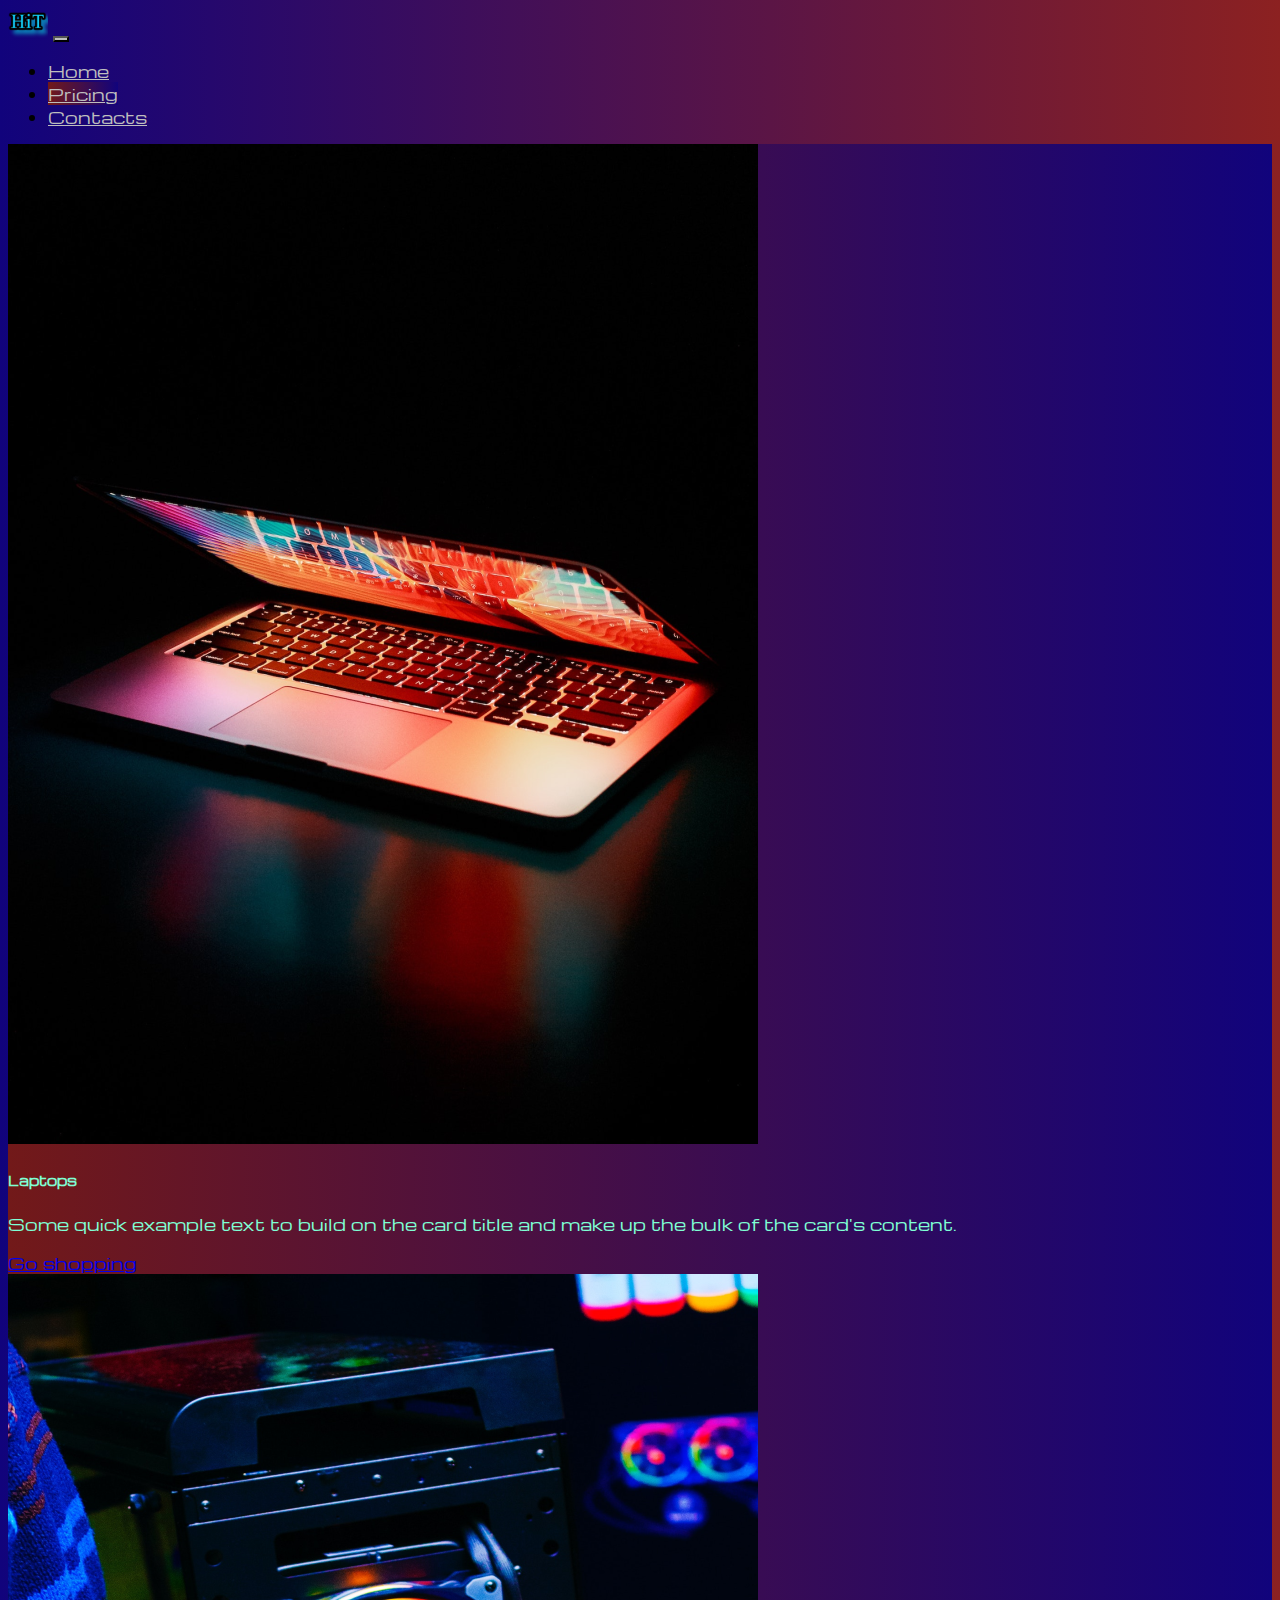
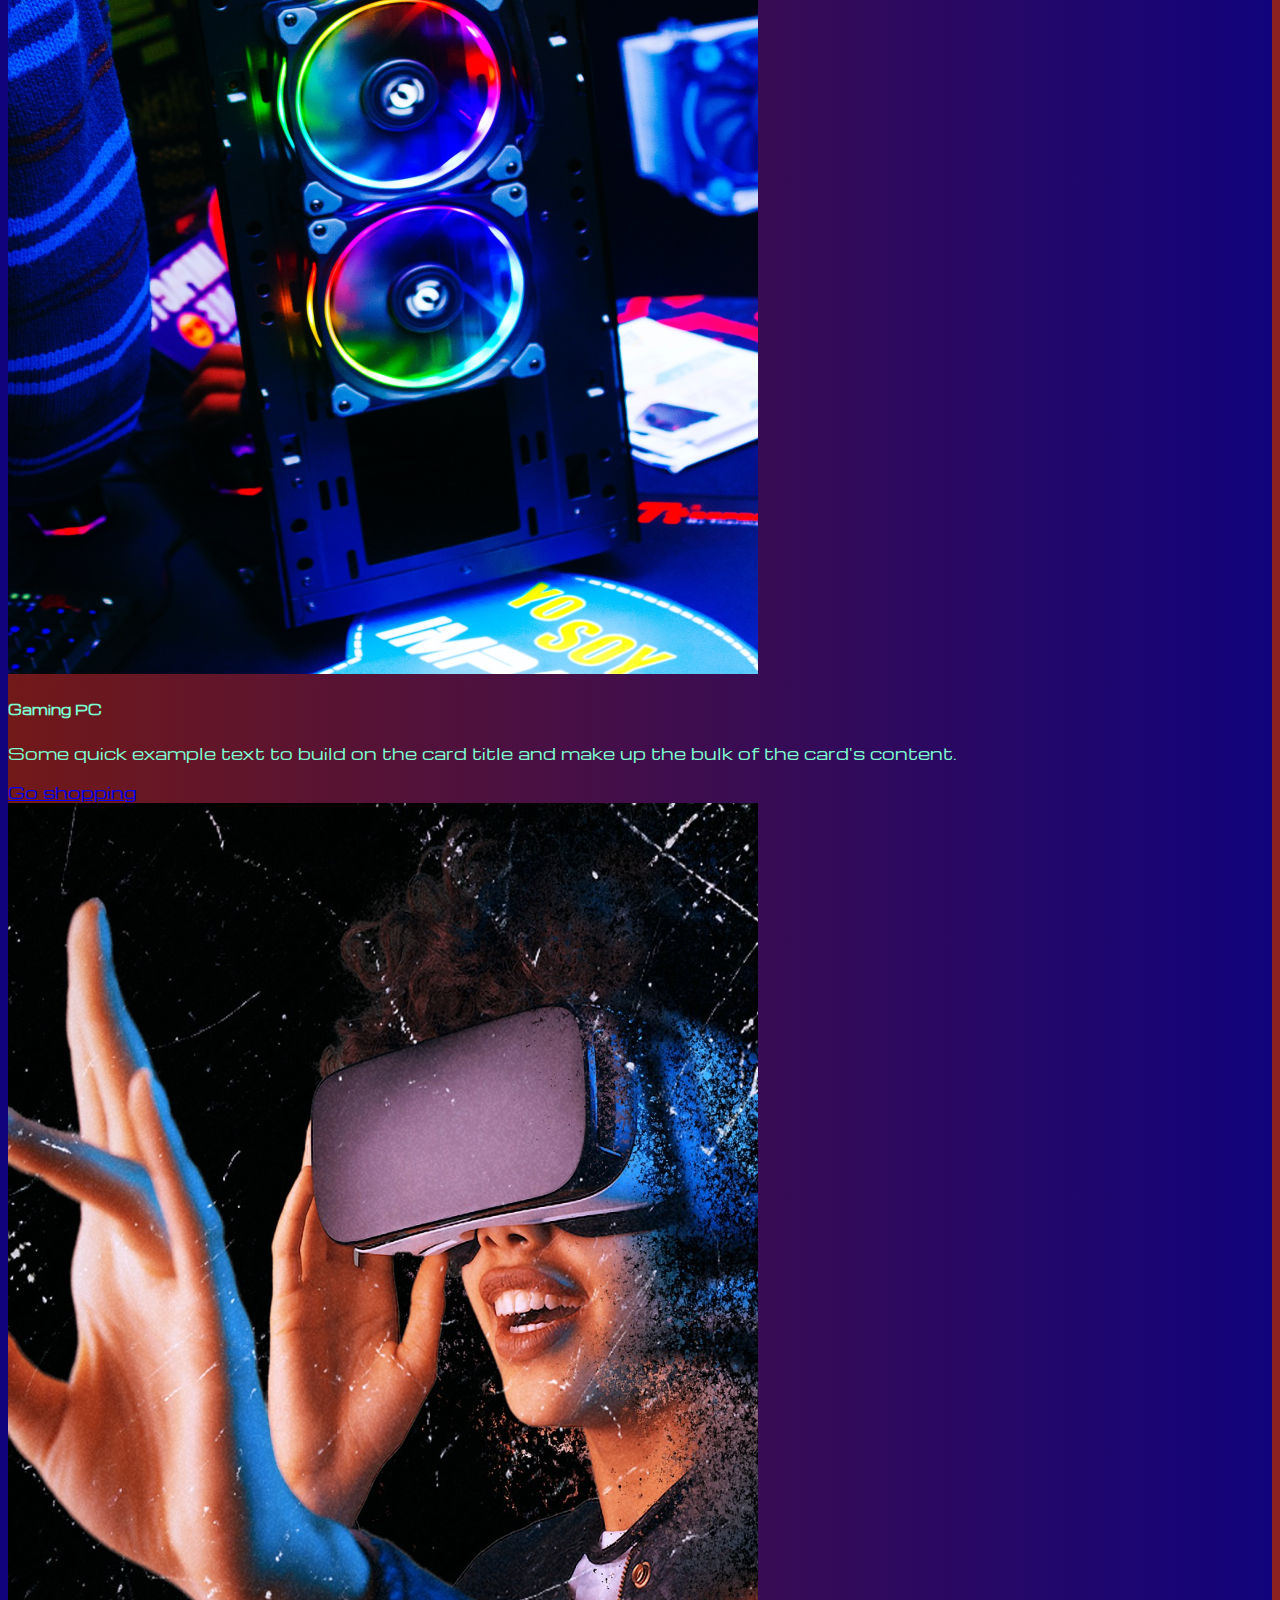
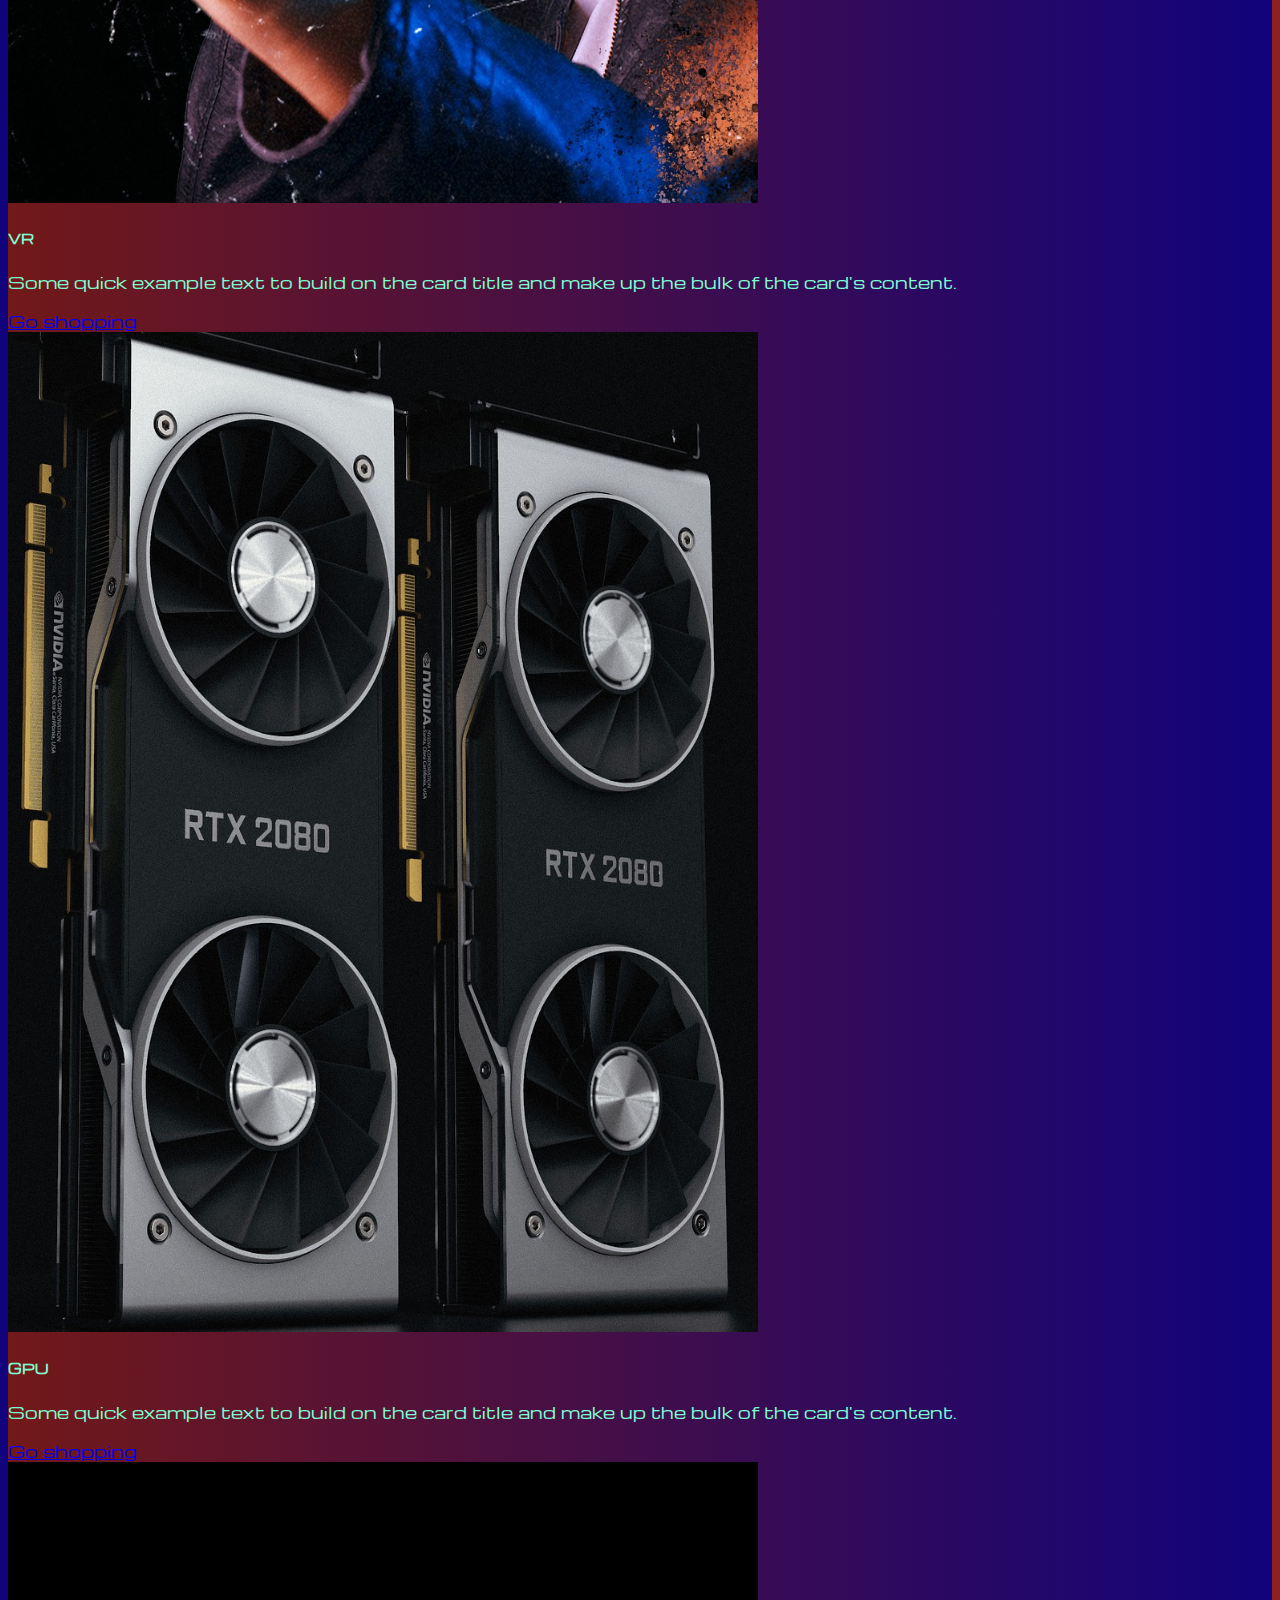
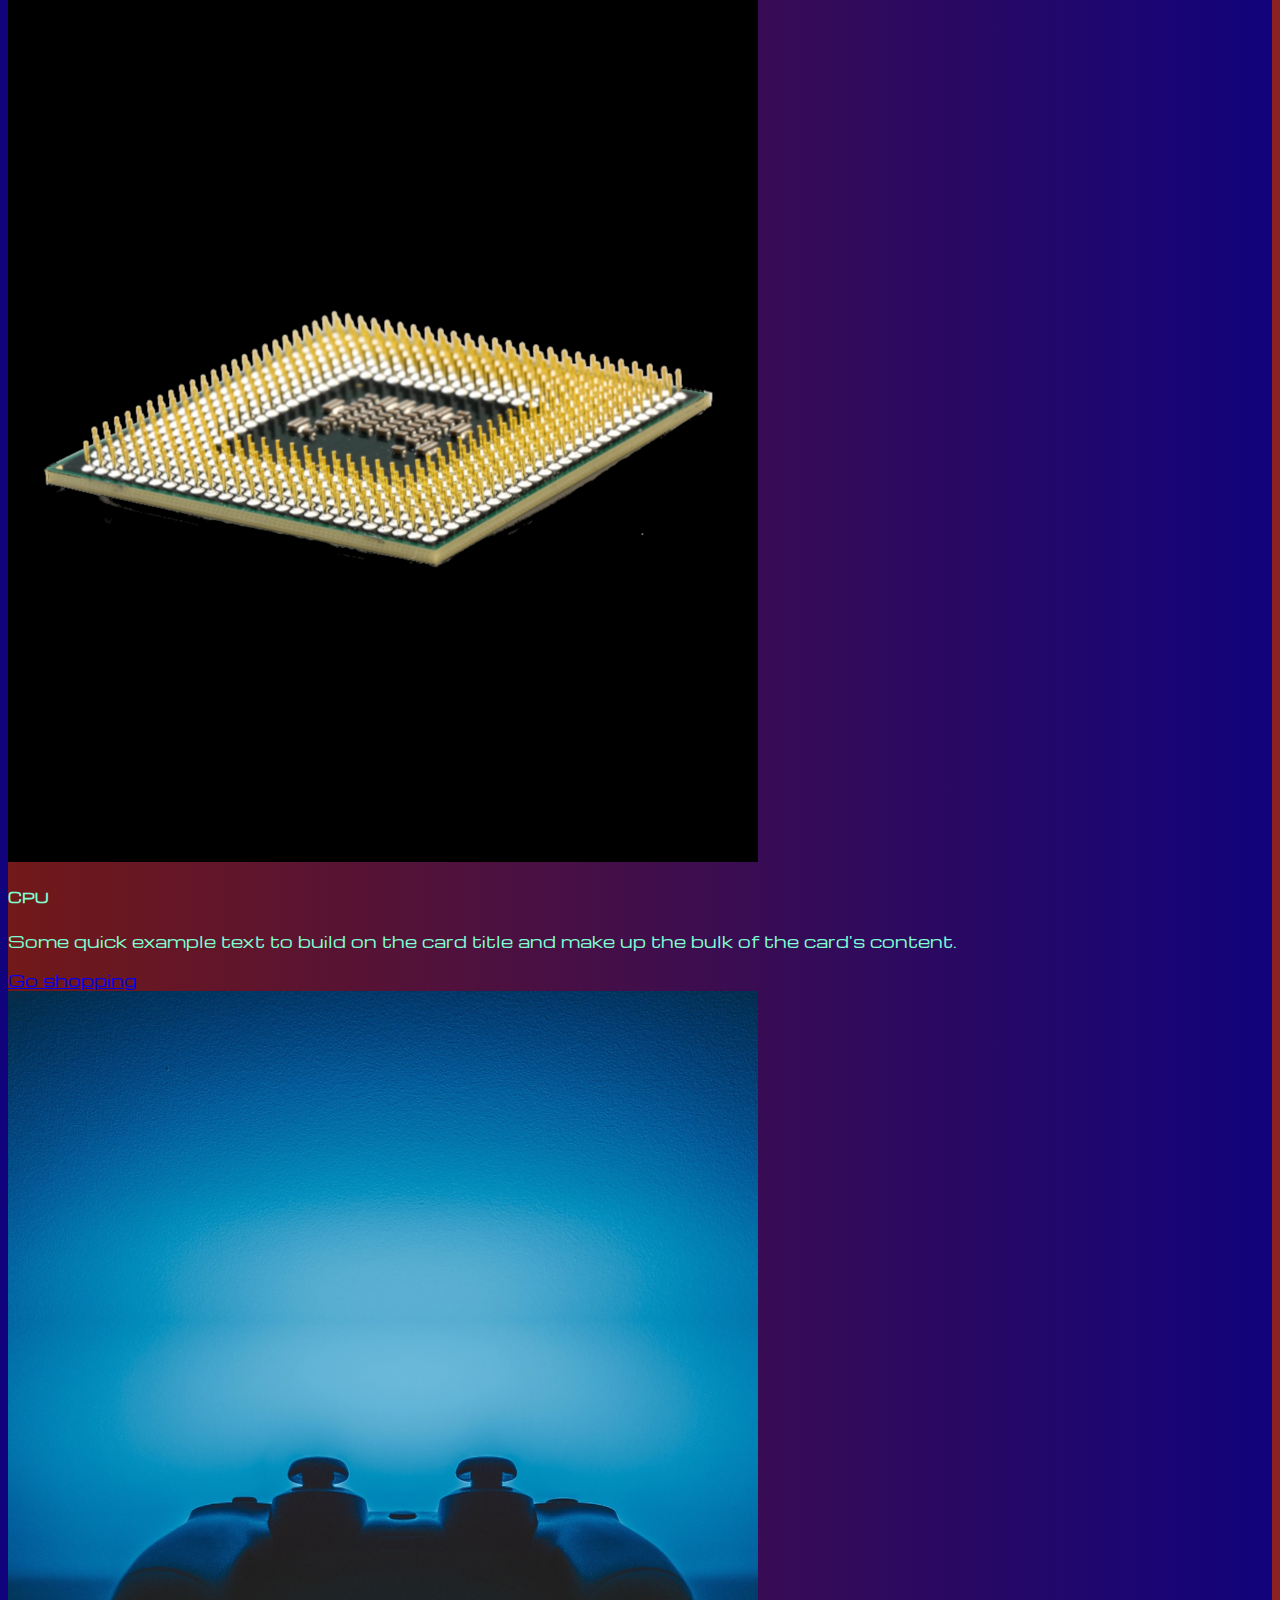
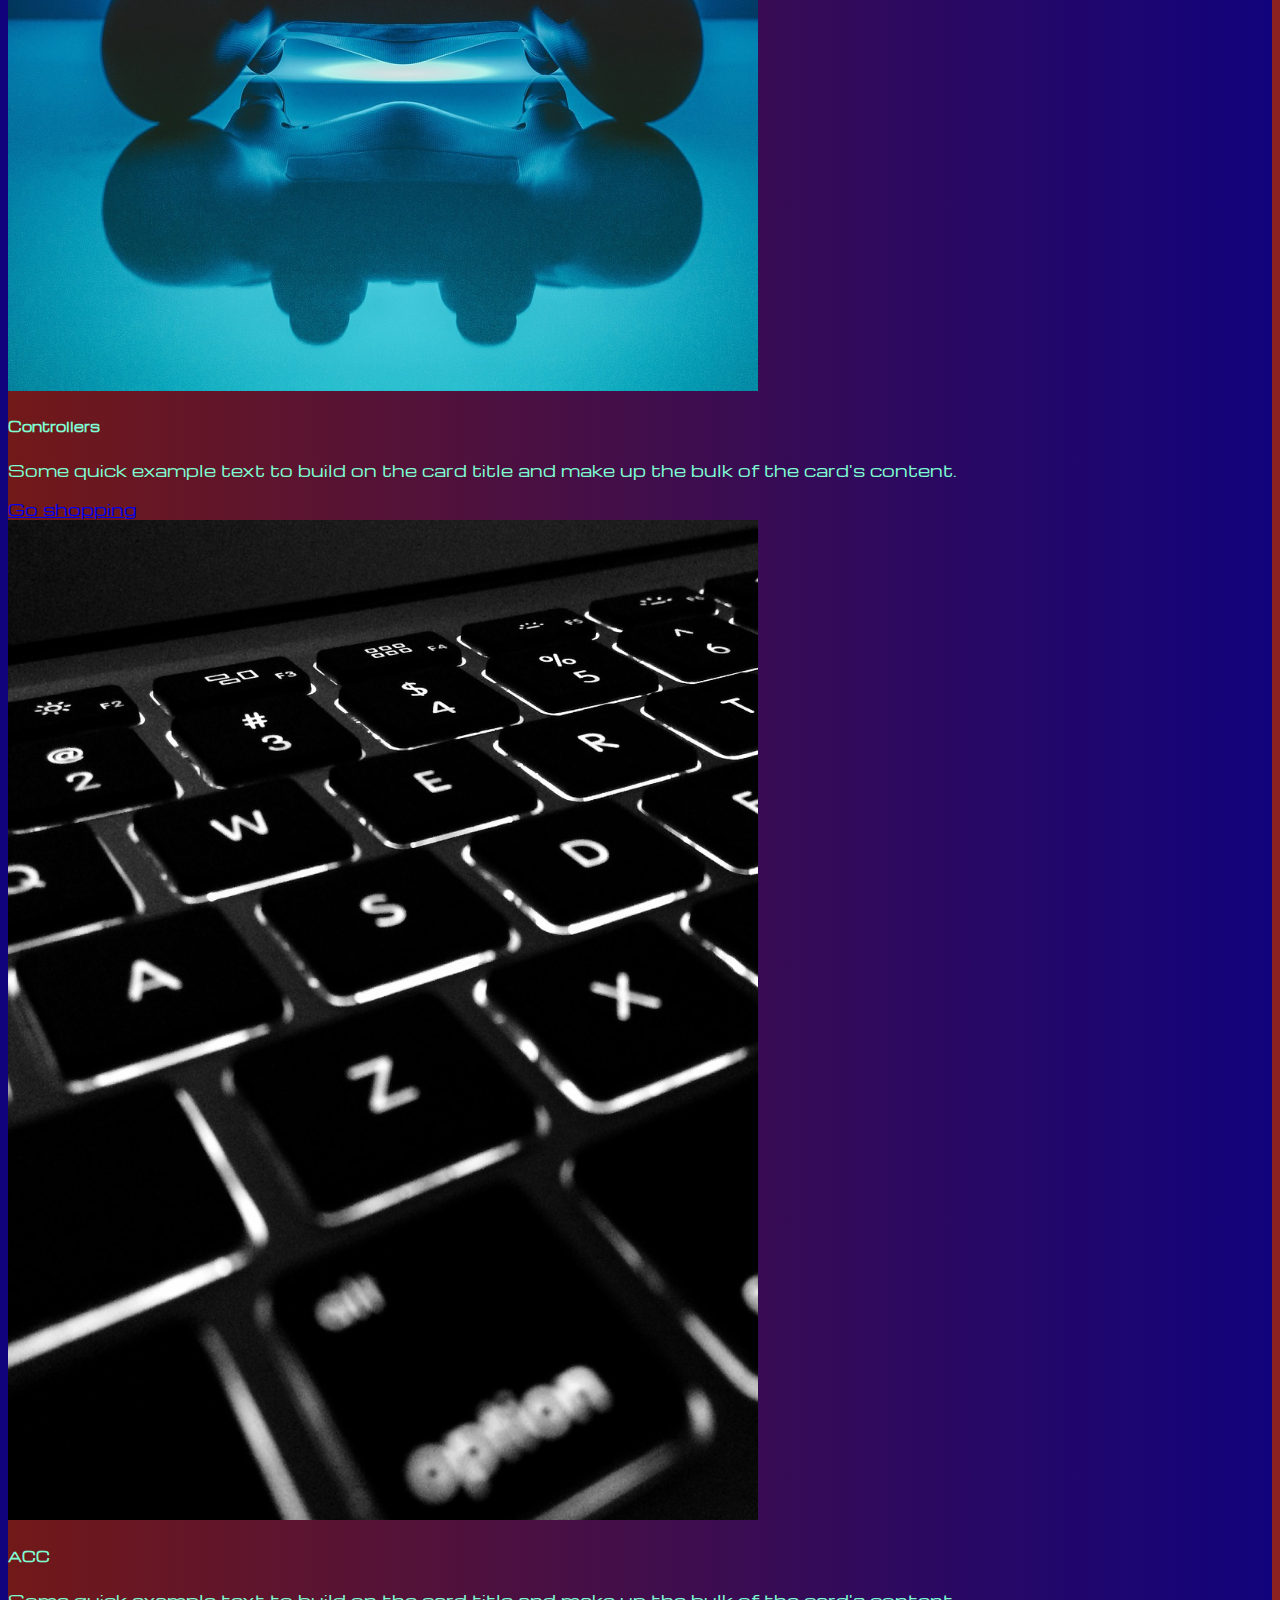
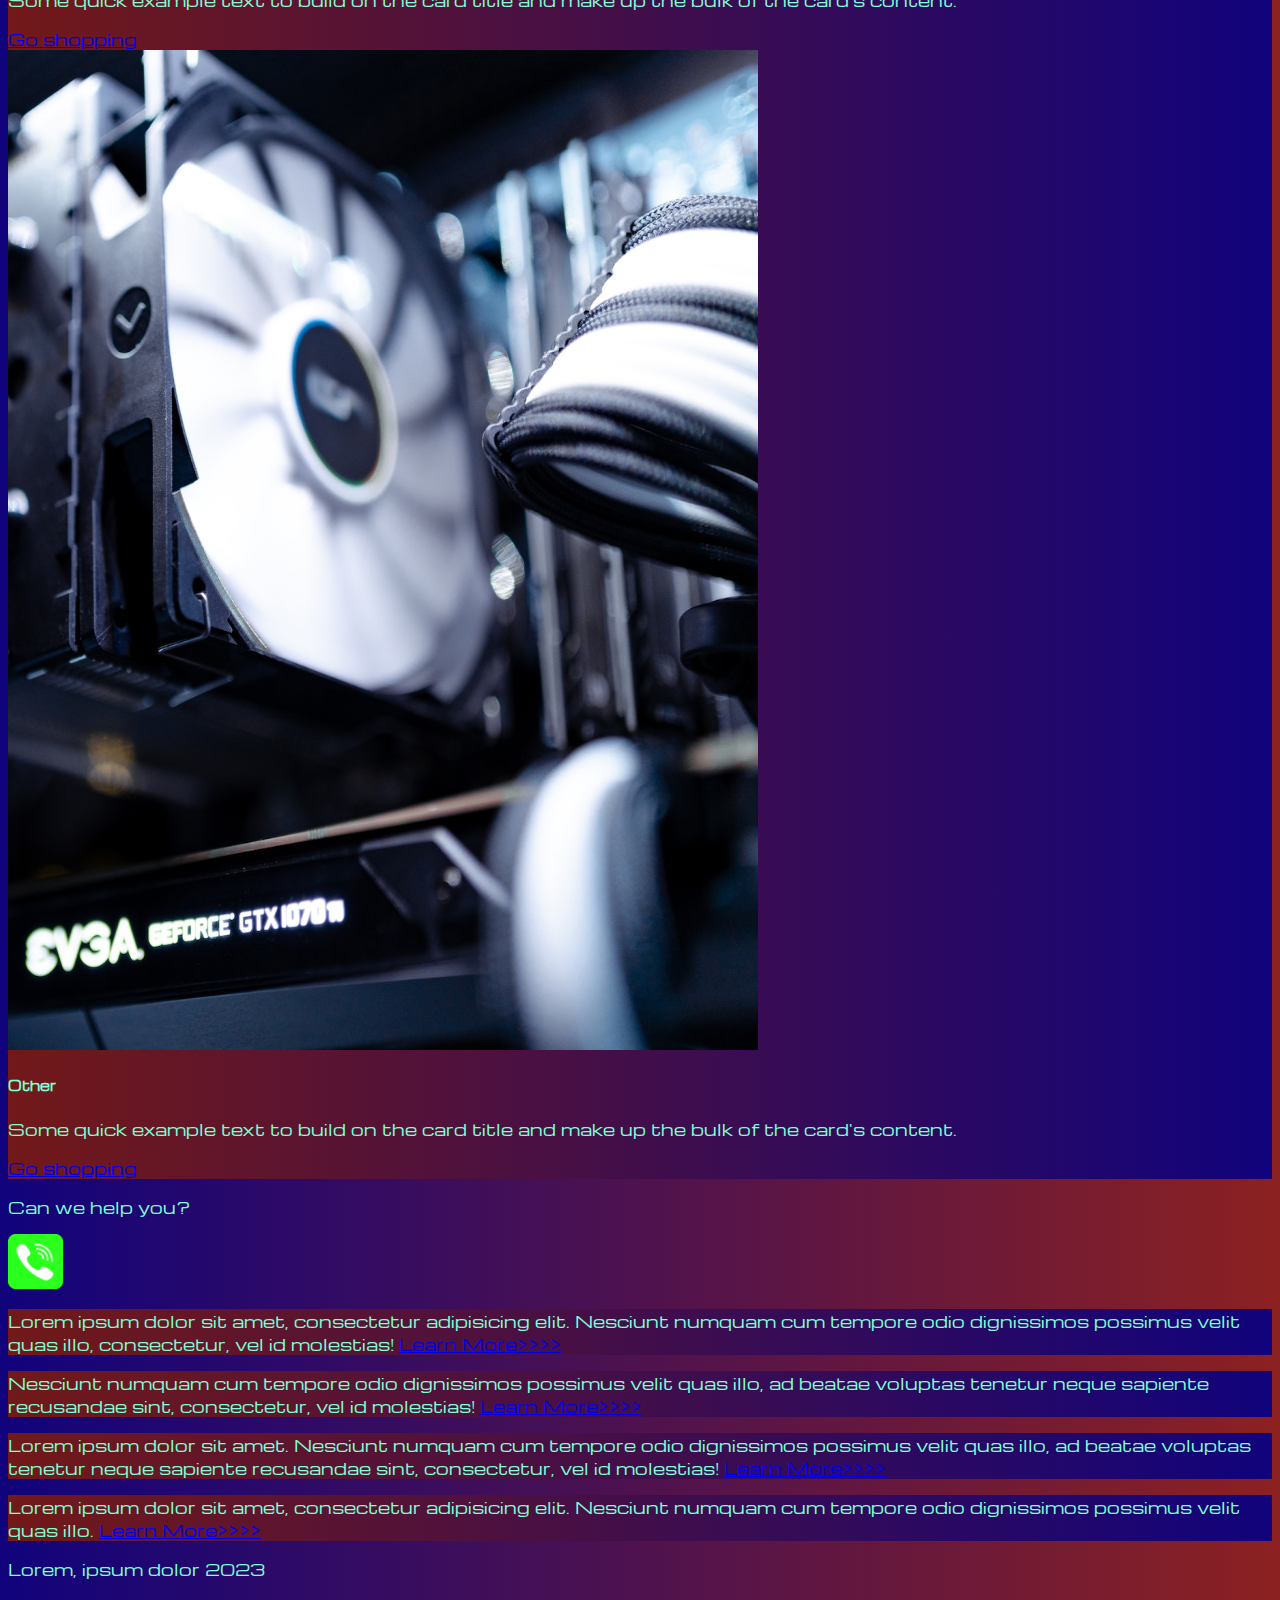
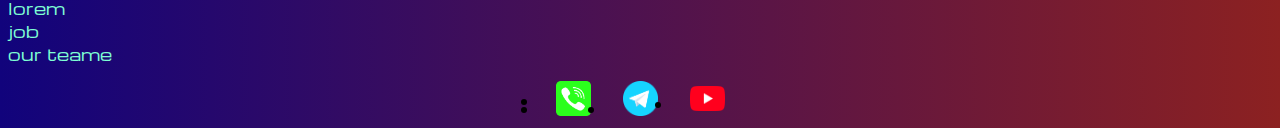
==== pricing.html @ ab80555e "Add files via upload" ====
<!DOCTYPE html>
<html lang="en">

<head>
  <html charset="UTF-8">
  <meta name="viewport" content="width=device-width, initial-scale=1.0">
  <link href="https://cdn.jsdelivr.net/npm/bootstrap@5.3.2/dist/css/bootstrap.min.css" rel="stylesheet"
    integrity="sha384-T3c6CoIi6uLrA9TneNEoa7RxnatzjcDSCmG1MXxSR1GAsXEV/Dwwykc2MPK8M2HN" crossorigin="anonymous">
  <link rel="stylesheet" href="sours/styles/mycss.css">
  <link rel="apple-touch-icon" sizes="180x180" href="sours/files/favicon_io/apple-touch-icon.png">
  <link rel="icon" type="image/png" sizes="32x32" href="sours/files/favicon_io/favicon-32x32.png">
  <link rel="icon" type="image/png" sizes="16x16" href="sours/files/favicon_io/favicon-16x16.png">
  <link rel="manifest" href="sours/files/favicon_io/site.webmanifest">
  <title>Hit</title>
</head>

<body>
  <header>
    <nav class="navbar navbar-expand-lg bg-dark">
      <div class="container-fluid">
        <a class="navbar-brand" href="/"><img src="sours/files/logo.png" alt="Картнка"></a>
        </a>
        <button class="navbar-toggler" type="button" data-bs-toggle="collapse" data-bs-target="#navbarNav"
          aria-controls="navbarNav" aria-expanded="false" aria-label="Toggle navigation">
          <span class="navbar-toggler-icon"></span>
        </button>
        <div class="collapse navbar-collapse" id="navbarNav">
          <ul class="navbar-nav">
            <li class="nav-item">
              <a class="nav-link" aria-current="page" href="/">Home</a>
            </li>
            <li class="nav-item">
              <a class="nav-link active" href="pricing.html">Pricing</a>
            </li>
            <li class="nav-item">
              <a class="nav-link" href="contacts.html">Contacts</a>
            </li>
          </ul>
        </div>
      </div>
    </nav>
  </header>

  <section>
    <div class="container-fluid mt-4">
      <div class="row">
        <div class="col-lg-1">

        </div>
        <div class="col-lg-8 col-md-12 mb-4">
          <div class="row">
            <div class="col-lg-4 col-md-6 mt-4">
              <div class="card">
                <img src="sours/images/laptop.png" class="card-img-top" alt="Laptop">
                <div class="card-body">
                  <h5 class="card-title">Laptops</h5>
                  <p class="card-text">Some quick example text to build on the card title and make up the bulk of the
                    card's content.</p>
                  <a href="#" class="btn btn-primary">Go shopping</a>
                </div>
              </div>
            </div>
            <div class="col-lg-4 col-md-6 mt-4">
              <div class="card">
                <img src="sours/images/gaming pc.png" class="card-img-top" alt="Gaming PC">
                <div class="card-body">
                  <h5 class="card-title">Gaming PC</h5>
                  <p class="card-text">Some quick example text to build on the card title and make up the bulk of the
                    card's content.</p>
                  <a href="#" class="btn btn-primary">Go shopping</a>
                </div>
              </div>
            </div>
            <div class="col-lg-4 col-md-6 mt-4">
              <div class="card">
                <img src="sours/images/vr.png" class="card-img-top" alt="VR">
                <div class="card-body">
                  <h5 class="card-title">VR</h5>
                  <p class="card-text">Some quick example text to build on the card title and make up the bulk of
                    the
                    card's content.</p>
                  <a href="#" class="btn btn-primary">Go shopping</a>
                </div>
              </div>
            </div>
            <div class="col-lg-4 col-md-6 mt-4">
              <div class="card">
                <img src="sours/images/gpu.png" class="card-img-top" alt="VR">
                <div class="card-body">
                  <h5 class="card-title">GPU</h5>
                  <p class="card-text">Some quick example text to build on the card title and make up the bulk of
                    the
                    card's content.</p>
                  <a href="#" class="btn btn-primary">Go shopping</a>
                </div>
              </div>
            </div>
            <div class="col-lg-4 col-md-6 mt-4">
              <div class="card">
                <img src="sours/images/cpu.png" class="card-img-top" alt="VR">
                <div class="card-body">
                  <h5 class="card-title">CPU</h5>
                  <p class="card-text">Some quick example text to build on the card title and make up the bulk of
                    the
                    card's content.</p>
                  <a href="#" class="btn btn-primary">Go shopping</a>
                </div>
              </div>
            </div>
            <div class="col-lg-4 col-md-6 mt-4">
              <div class="card">
                <img src="sours/images/controller.png" class="card-img-top" alt="VR">
                <div class="card-body">
                  <h5 class="card-title">Controllers</h5>
                  <p class="card-text">Some quick example text to build on the card title and make up the bulk of
                    the
                    card's content.</p>
                  <a href="#" class="btn btn-primary">Go shopping</a>
                </div>
              </div>
            </div>
            <div class="col-lg-4 col-md-6 mt-4">
              <div class="card">
                <img src="sours/images/acc.png" class="card-img-top" alt="VR">
                <div class="card-body">
                  <h5 class="card-title">ACC</h5>
                  <p class="card-text">Some quick example text to build on the card title and make up the bulk of
                    the
                    card's content.</p>
                  <a href="#" class="btn btn-primary">Go shopping</a>
                </div>
              </div>
            </div>
            <div class="col-lg-4 col-md-6 mt-4">
              <div class="card">
                <img src="sours/images/other.png" class="card-img-top" alt="VR">
                <div class="card-body">
                  <h5 class="card-title">Other</h5>
                  <p class="card-text">Some quick example text to build on the card title and make up the bulk of
                    the
                    card's content.</p>
                  <a href="#" class="btn btn-primary">Go shopping</a>
                </div>
              </div>
            </div>
          </div>
          <div class="col-lg-12 col-md-12 text-center mt-4">
            <p>Can we help you?</p>
          </div>
          <div class="col-lg-12 col-md-12 text-center">
            <img class="call-anim" style="width: 55px;" src="sours/images/phone.png" alt="...">
          </div>
        </div>
        <div class="col-lg-3 col-md-12">
          <div class="row px-2">
            <div class="col-lg-12 sidebar my-4">
              <p>Lorem ipsum dolor sit amet, consectetur adipisicing elit. Nesciunt numquam cum tempore odio dignissimos
                possimus velit quas illo, consectetur, vel id
                molestias! <a href="#">Learn More>>>></a> </p>
            </div>
            <div class="col-lg-12 sidebar my-4">
              <p>Nesciunt numquam cum tempore odio dignissimos
                possimus velit quas illo, ad beatae voluptas tenetur neque sapiente recusandae sint, consectetur, vel id
                molestias! <a href="#">Learn More>>>></a> </p>
            </div>
            <div class="col-lg-12 sidebar my-4">
              <p>Lorem ipsum dolor sit amet. Nesciunt numquam cum tempore odio dignissimos
                possimus velit quas illo, ad beatae voluptas tenetur neque sapiente recusandae sint, consectetur, vel id
                molestias! <a href="#">Learn More>>>></a> </p>
            </div>
            <div class="col-lg-12 sidebar my-4">
              <p>Lorem ipsum dolor sit amet, consectetur adipisicing elit. Nesciunt numquam cum tempore odio dignissimos
                possimus velit quas illo. <a href="#">Learn More>>>></a></p>
            </div>
          </div>
        </div>
      </div>
    </div>
  </section>

  <footer class="bg-dark mt-4">
    <div class="container-fluid">
      <div class="row">
        <div class="col-lg-4 col-md-12 footer-text text-center">
          <p>Lorem, ipsum dolor 2023</p>
        </div>
        <div class="col-lg-4 col-md-12 footer-text text-center">
          <p>lorem <br> job <br> our teame</p>
        </div>
        <footer class="col-lg-4 col-md-12 media-links">
          <li class="footer-item">
            <li href="https://www.whatsapp.com/?lang=ru_RU" target="_blank">
              <img style="width: 35px; margin-inline: 1em;" src="sours/images/phone.png" alt="...">
            </a>
          </li>
          <li class="footer-item">
            <a href="https://web.telegram.org/" target="_blank">
              <img style="width: 35px; margin-inline: 1em;" src="sours/images/tg.png" alt="...">
            </a>
          </a>
          <li class="footer-item">
            <a href="https://youtube.com/" target="_blank">
              <img style="width: 35px; margin-inline: 1em;" src="sours/images/yt.png" alt="...">
            </img>
          </a>

        </div>
      </div>
    </div>
  </footer>





  <script src="https://cdn.jsdelivr.net/npm/bootstrap@5.3.2/dist/js/bootstrap.bundle.min.js"
    integrity="sha384-C6RzsynM9kWDrMNeT87bh95OGNyZPhcTNXj1NW7RuBCsyN/o0jlpcV8Qyq46cDfL"
    crossorigin="anonymous"></script>
</body>

</div>
---- sours/styles/mycss.css ----
@import url('https://fonts.googleapis.com/css?family=Michroma&display=swap');

body {
    font-family: Michroma, serif;
    background: linear-gradient(90deg, #11037c 0%, #8c2121 100%);
}

p {
color: aquamarine;
}

.nav-link {
    color: rgb(190, 190, 190);

}

.navbar-nav .nav-link.active,
.btn-outline-primary {
    background: linear-gradient(270deg, #11037c 0%, #721919 100%);
    


}

.navbar-brand img {
    width: 40px;

}

.navbar-toggler {
    background-color: rgb(190, 190, 190);
}

.sidebar {
    color: aquamarine;
    background: linear-gradient(270deg, #11037c 0%, #721919 100%);
}

.card{
    background: linear-gradient(270deg, #11037c 0%, #721919 100%);
    color: aquamarine;
}

.slide-text,
.footer-text{
    color: aquamarine;
    margin: auto auto;
}

.media-links{
    display: flex;
    justify-content: center;
    align-items: center;

}

.call-anim{
    animation: myAnim 2s ease 0s infinite normal forwards;
}

@keyframes myAnim {
	0%,
	100% {
		transform: rotate(0deg);
		transform-origin: 50% 0;
	}

	10% {
		transform: rotate(2deg);
	}

	20%,
	40%,
	60% {
		transform: rotate(-4deg);
	}

	30%,
	50%,
	70% {
		transform: rotate(4deg);
	}

	80% {
		transform: rotate(-2deg);
	}

	90% {
		transform: rotate(2deg);
	}
}

@media(max-width: 755px){
    .carousel-indicators{
        display: none;
    } 
}

@media(max-width: 800px){
    .media-links{
        padding-bottom: 1em;
    }
}
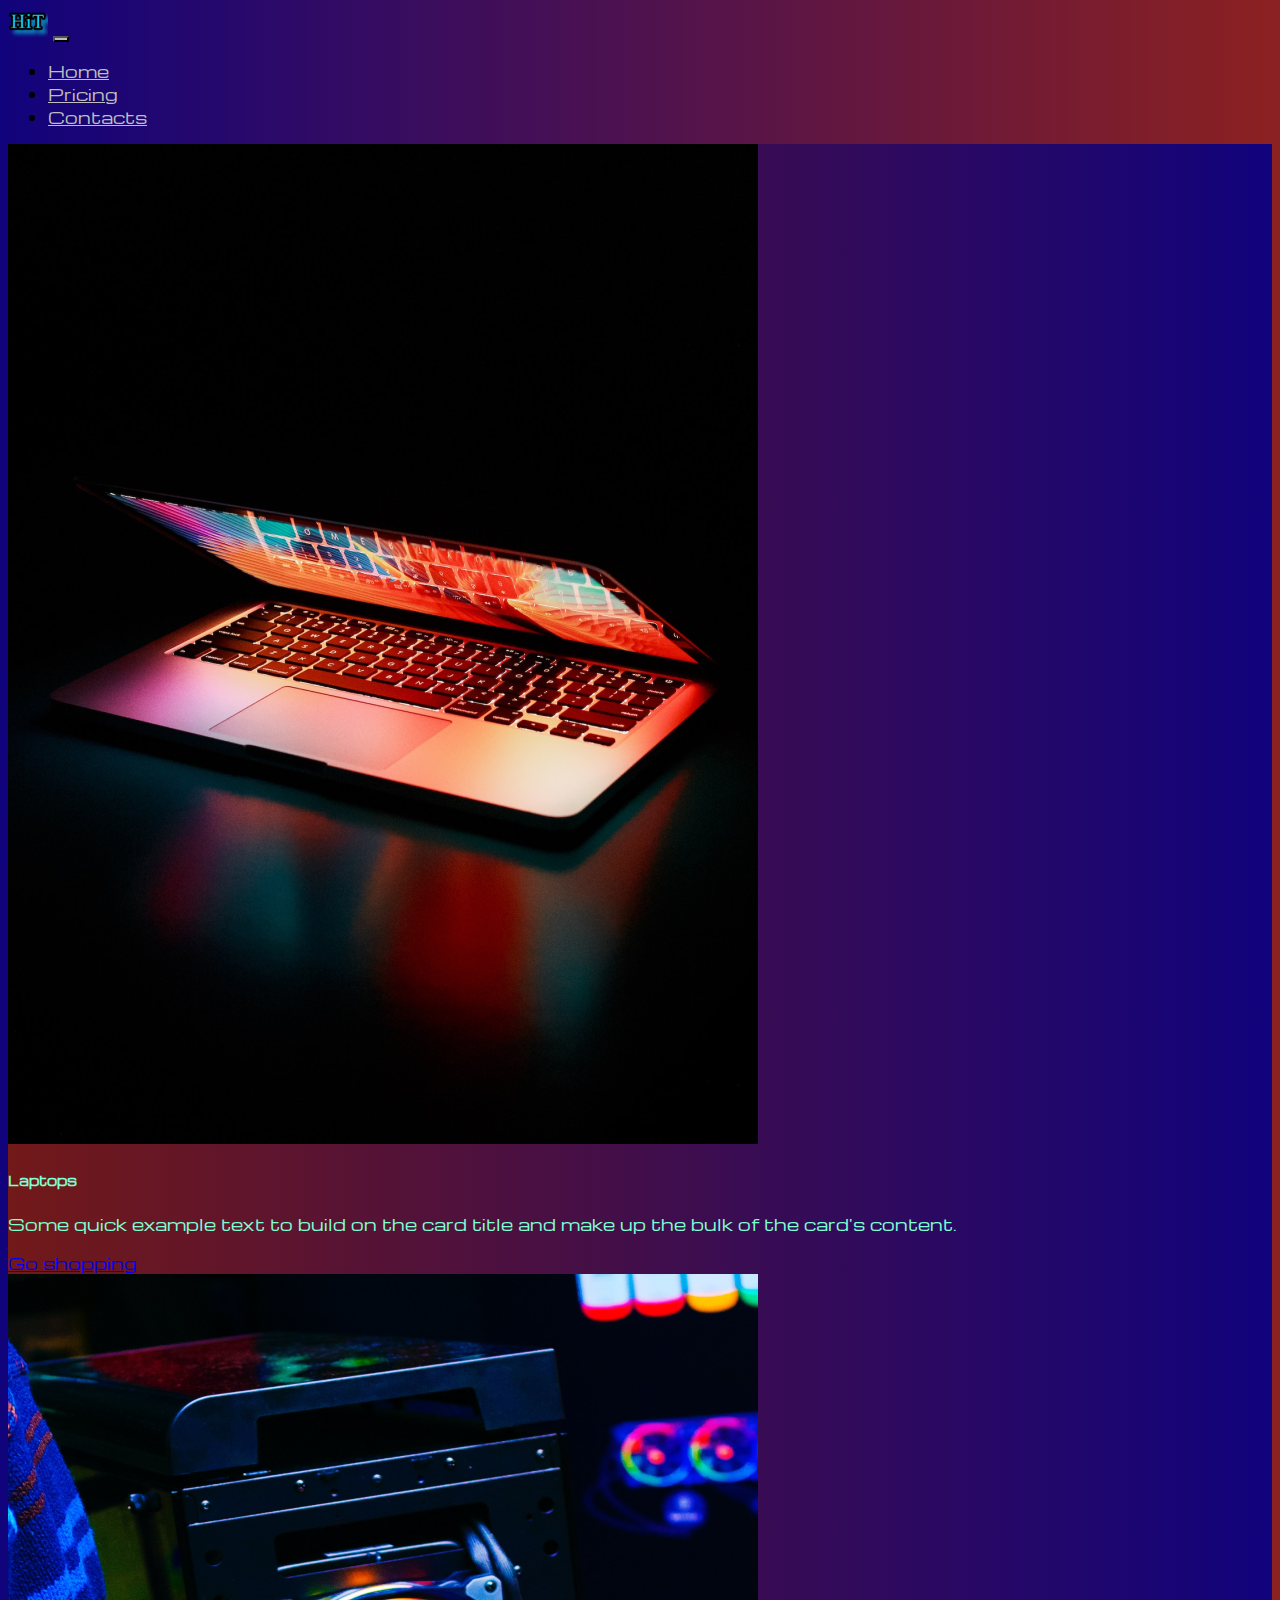
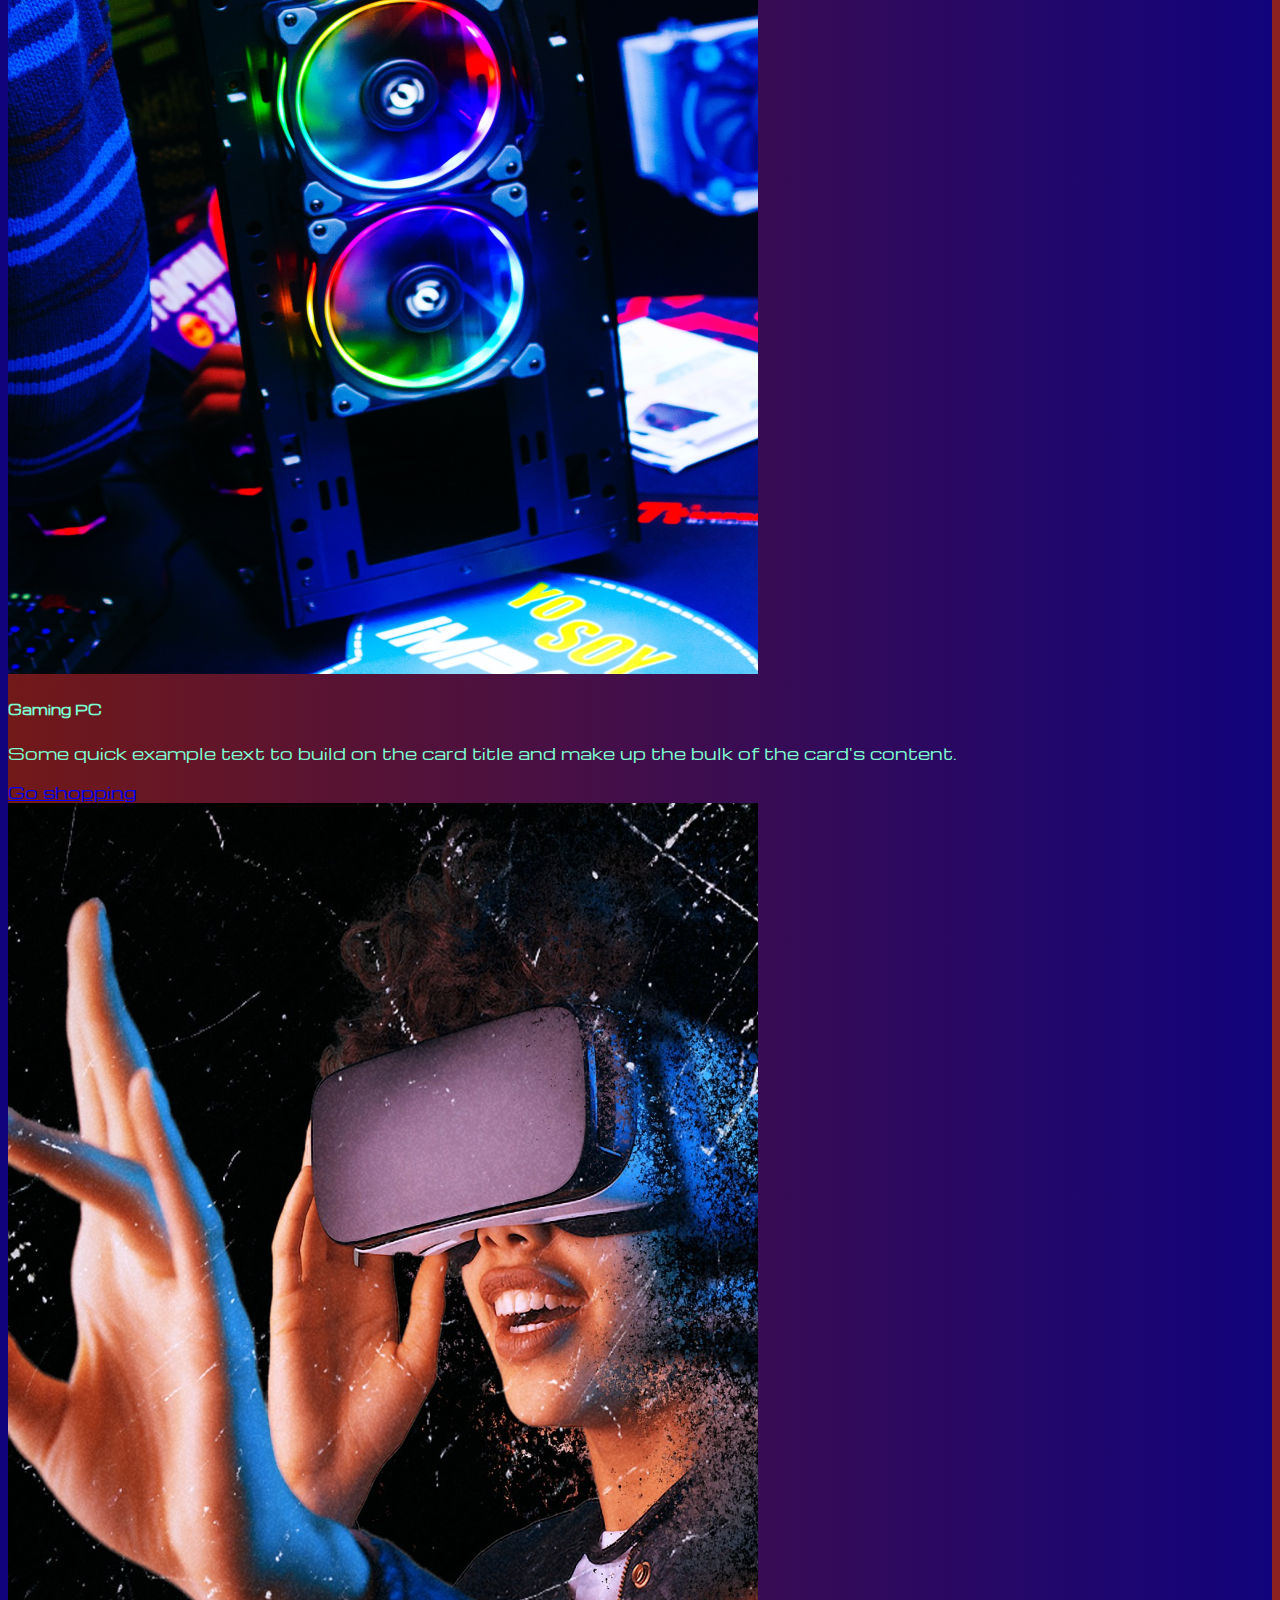
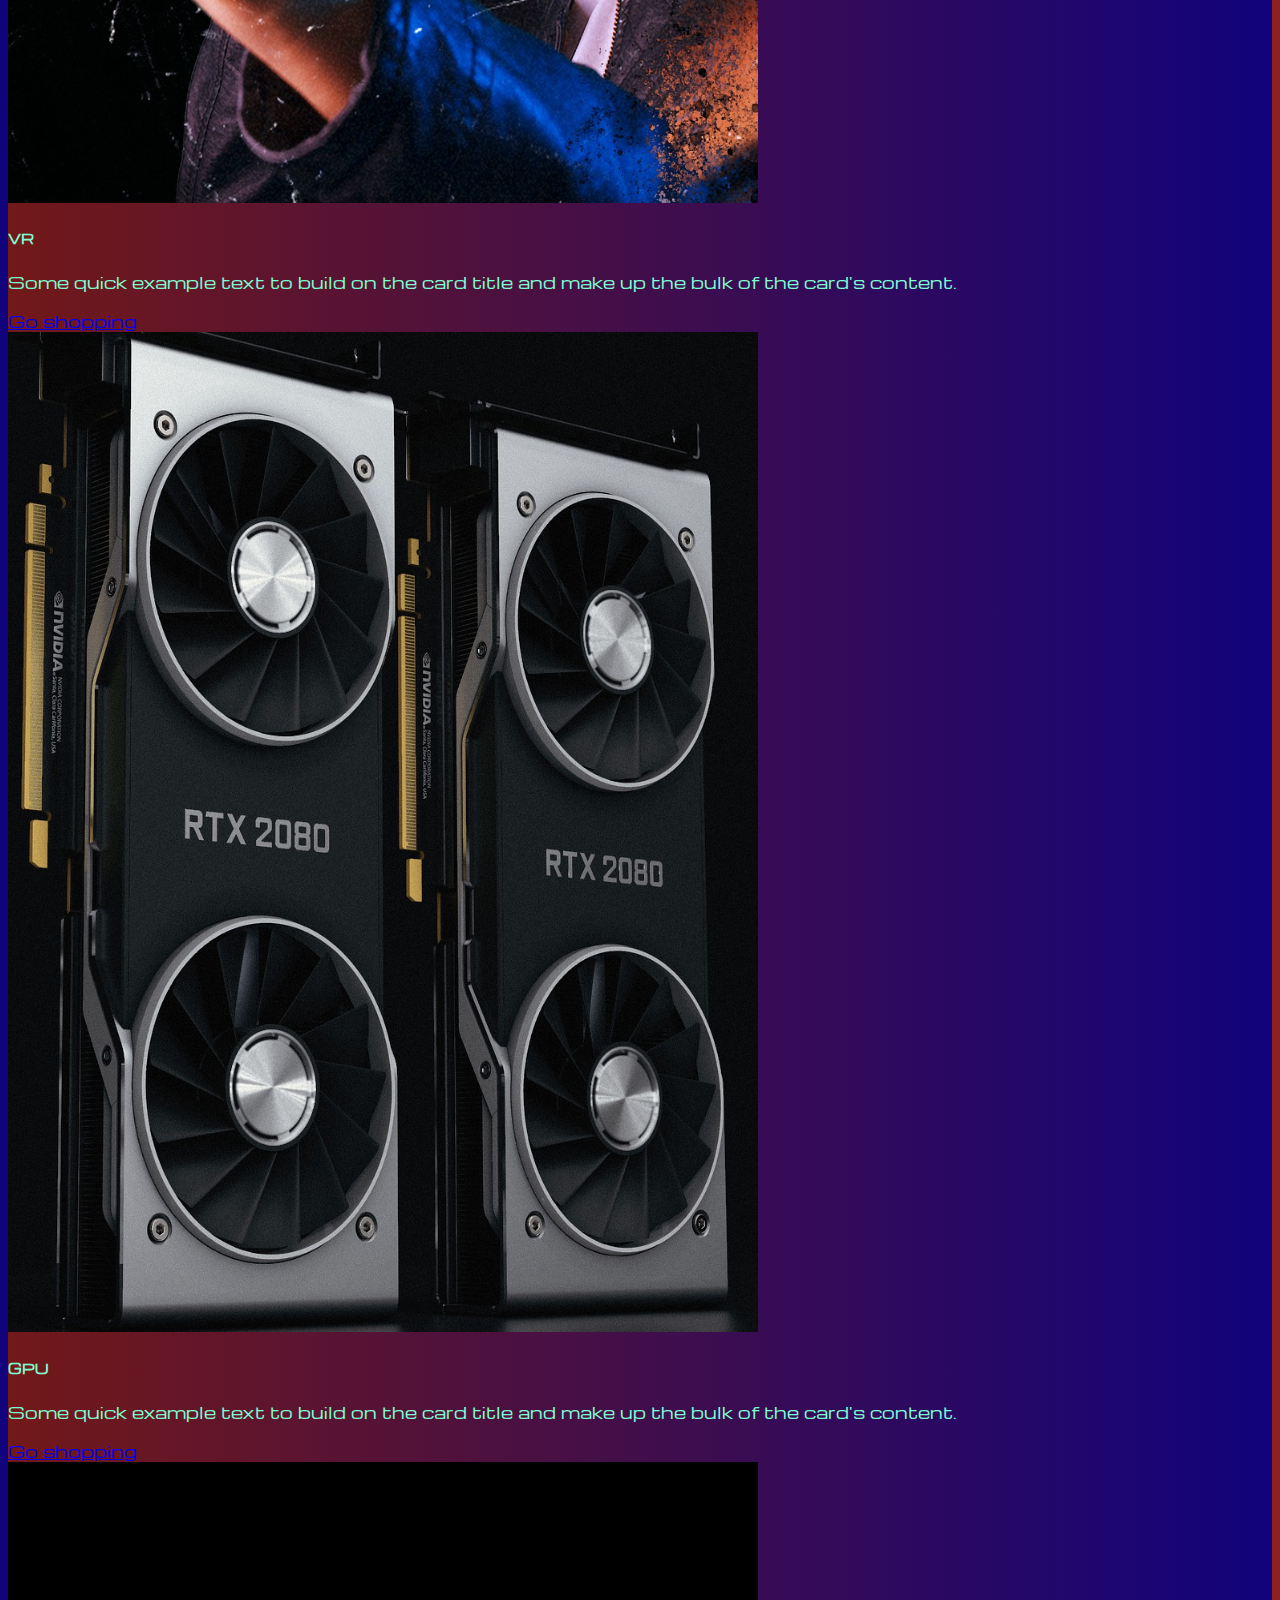
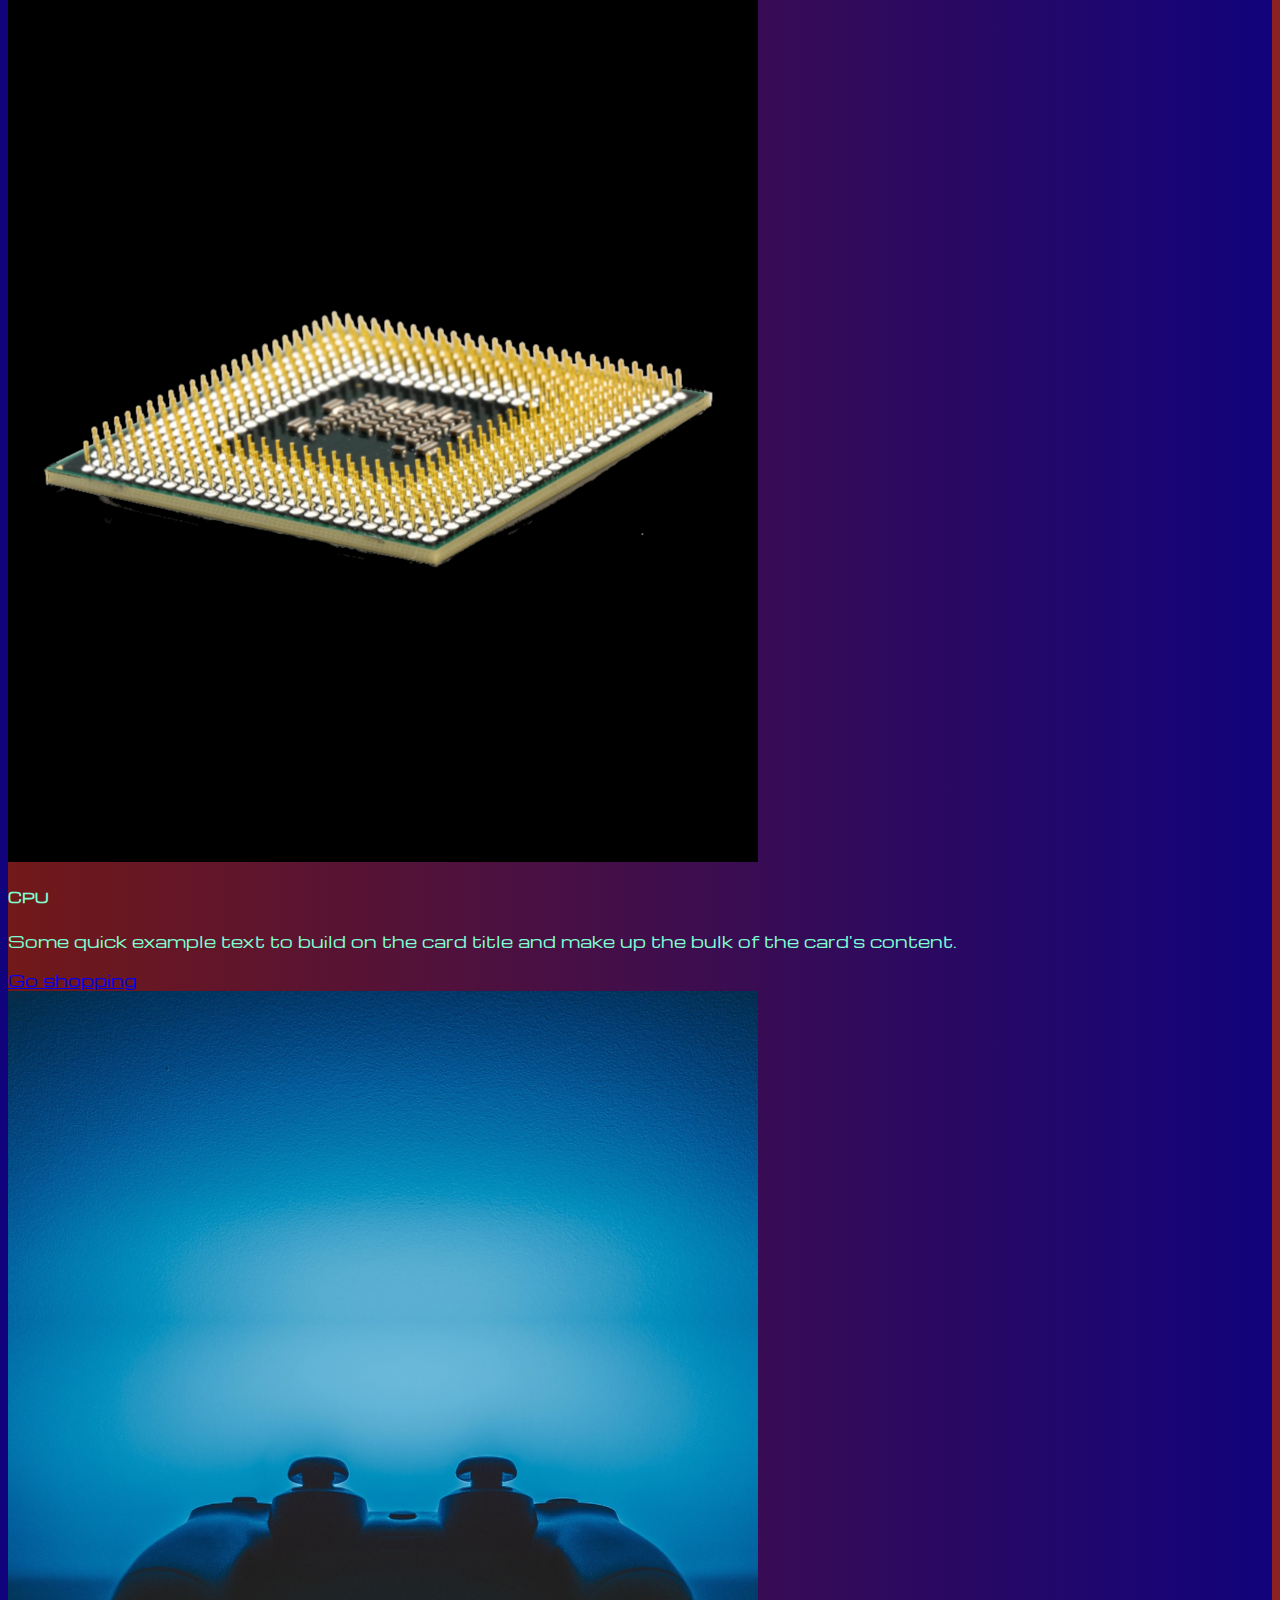
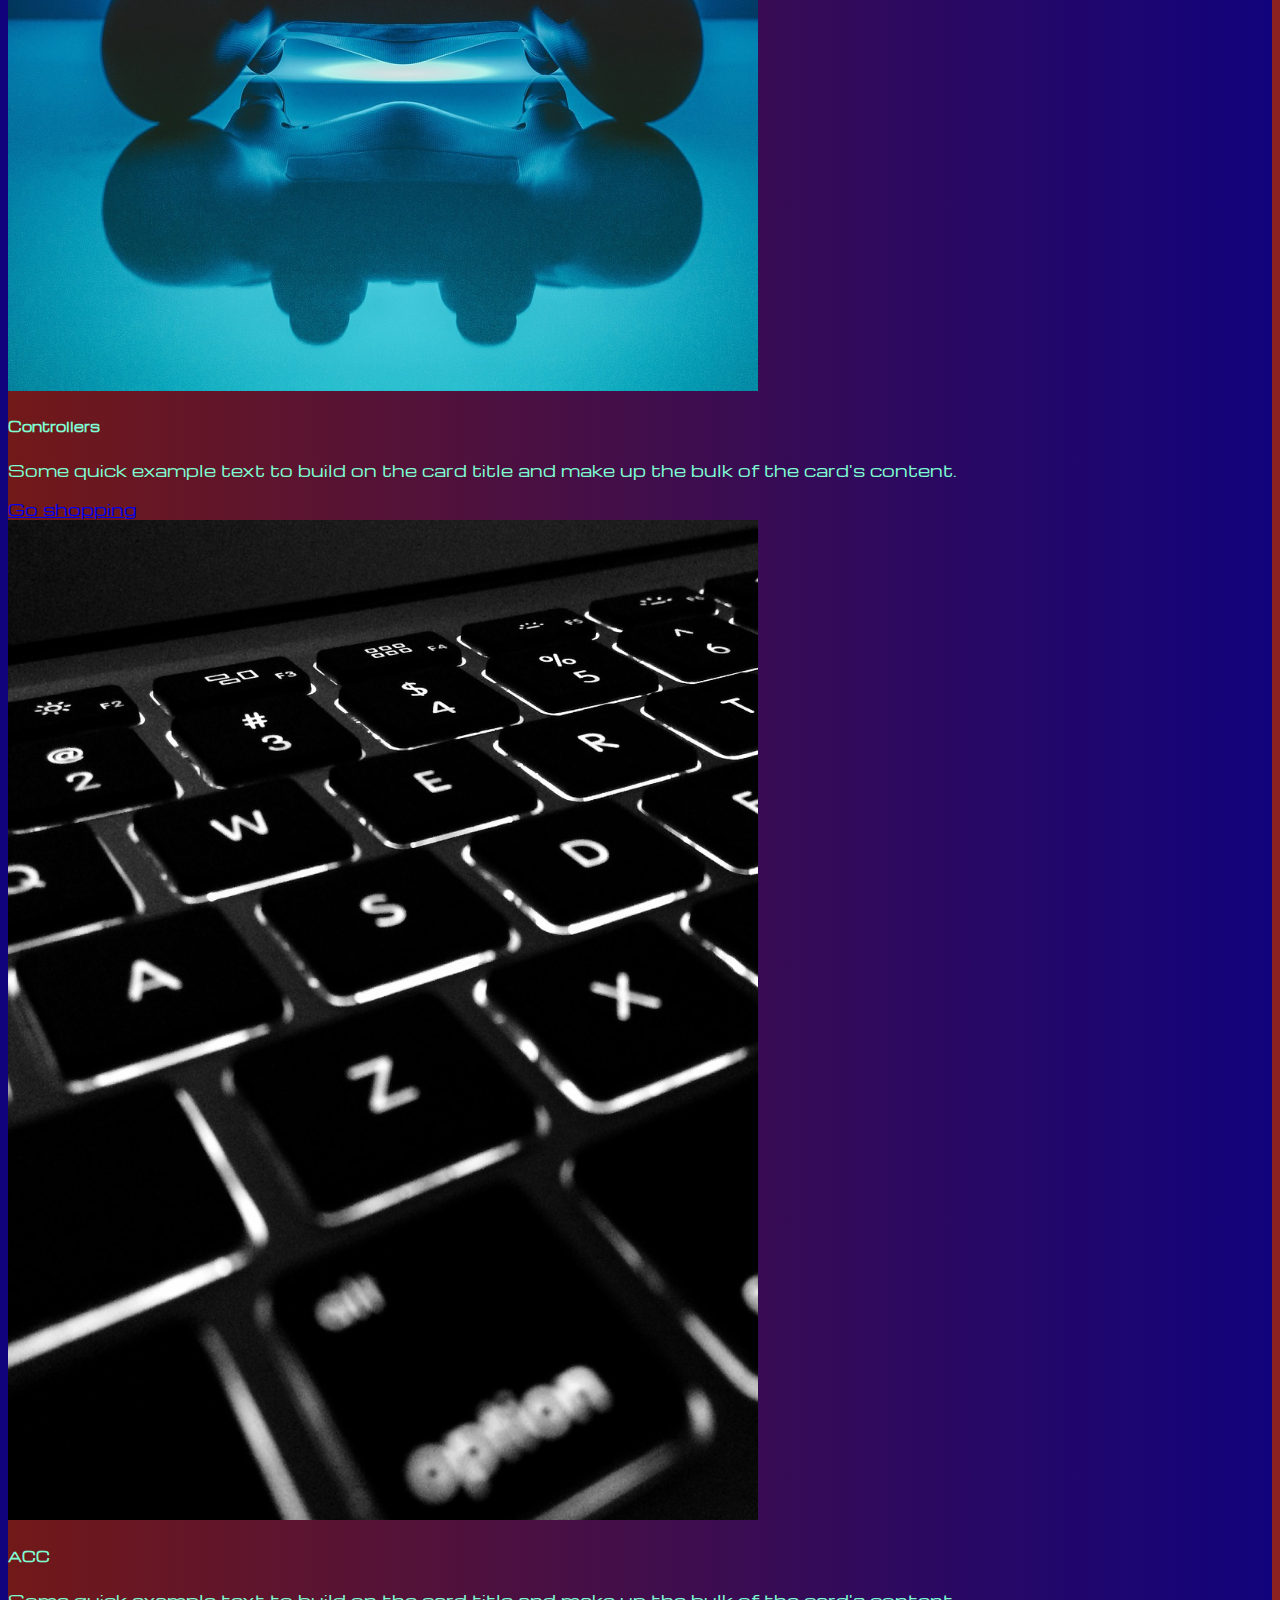
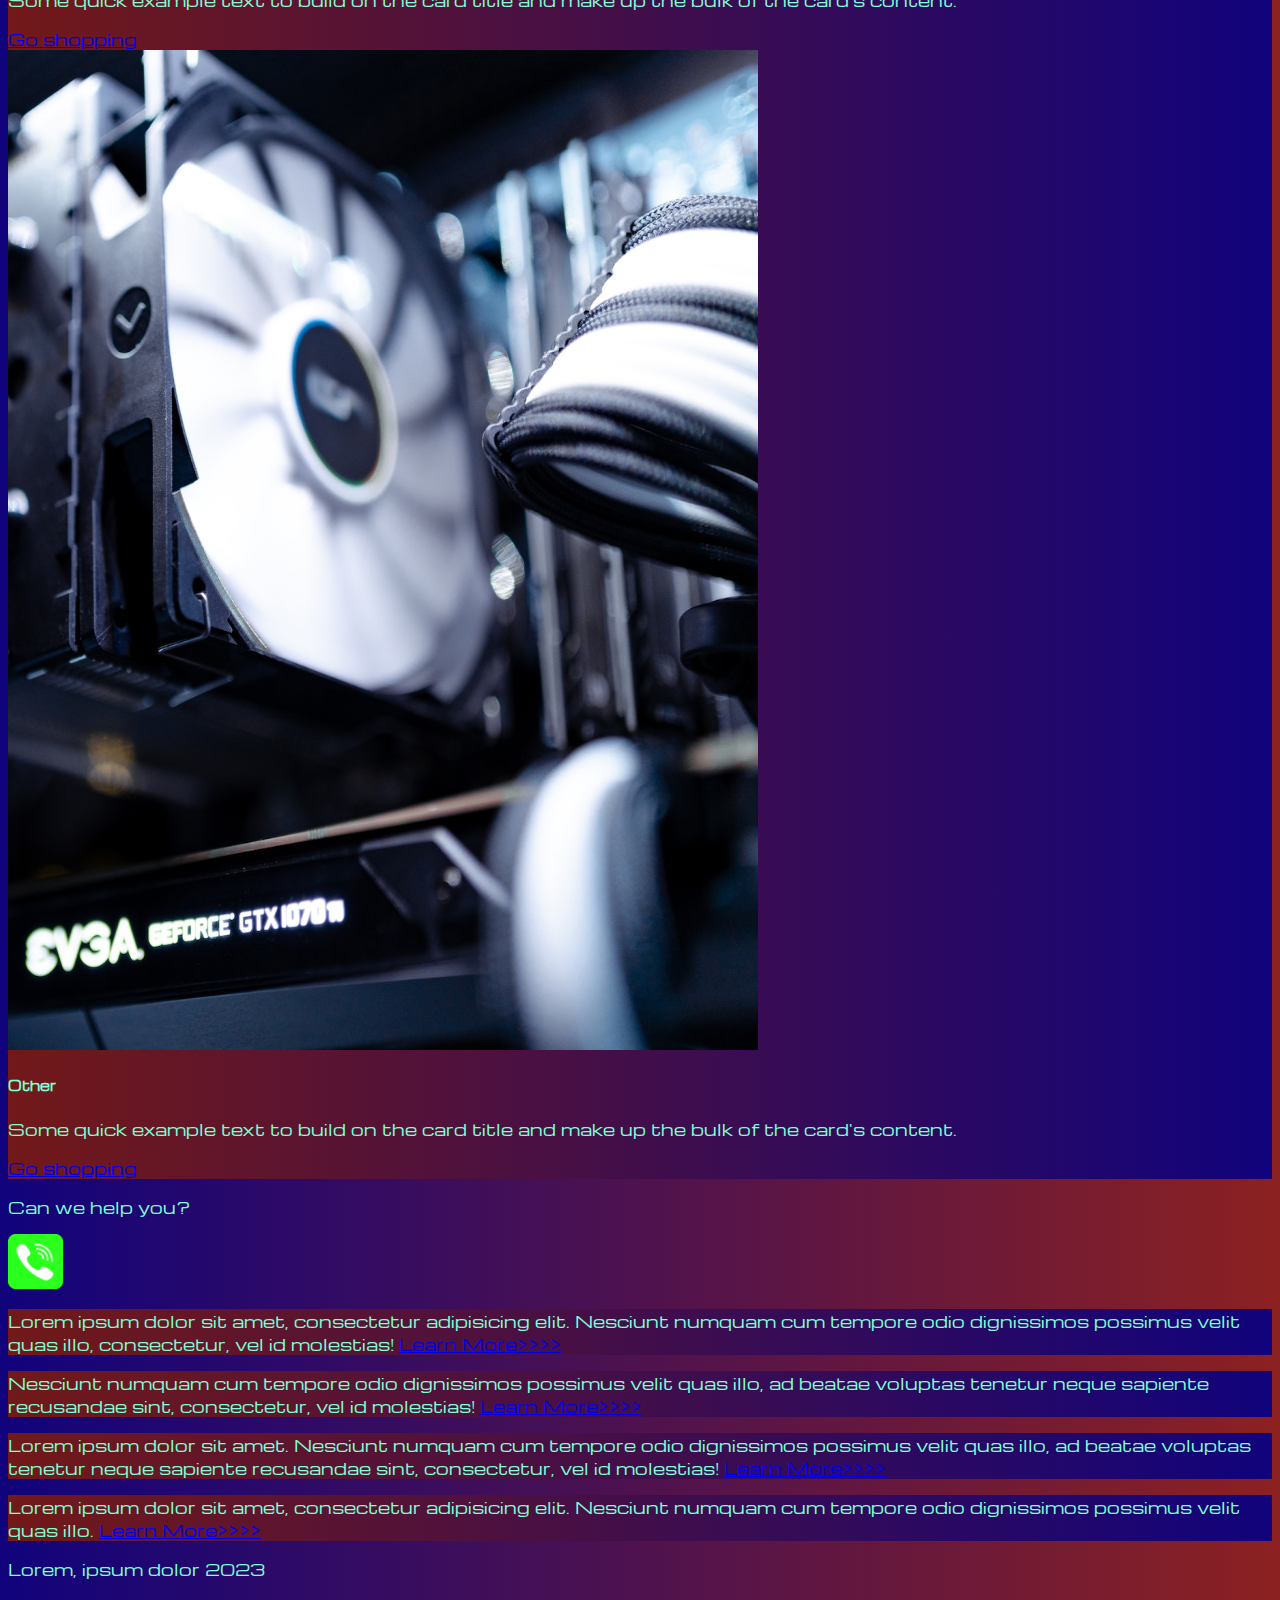
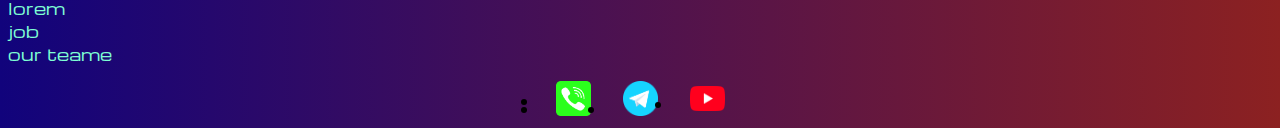
==== commit d3f8c772: "Update pricing.html" ====
--- a/pricing.html
+++ b/pricing.html
@@ -30,7 +30,7 @@
               <a class="nav-link" aria-current="page" href="/">Home</a>
             </li>
             <li class="nav-item">
-              <a class="nav-link active" href="pricing.html">Pricing</a>
+              <a class="nav-link" href="pricing.html">Pricing</a>
             </li>
             <li class="nav-item">
               <a class="nav-link" href="contacts.html">Contacts</a>
@@ -218,4 +218,4 @@
     crossorigin="anonymous"></script>
 </body>
 
-</div>+</div>
